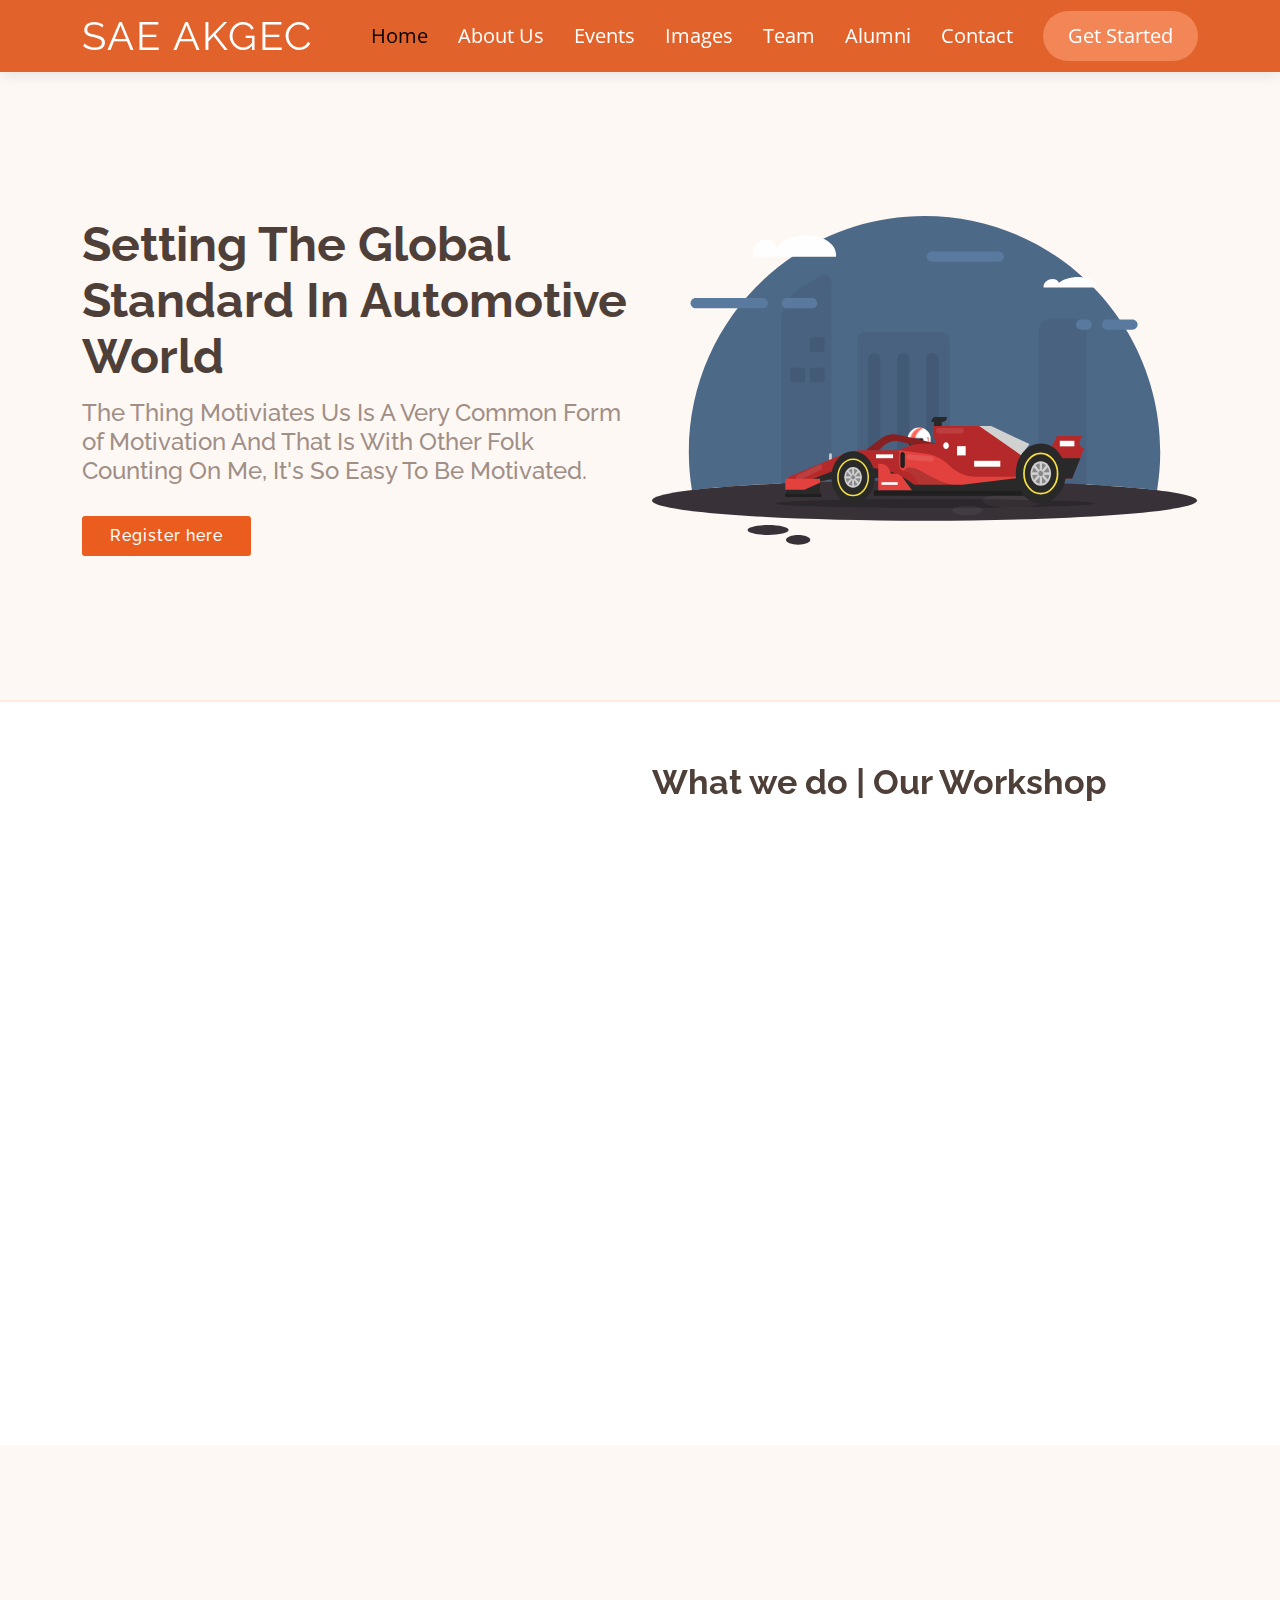
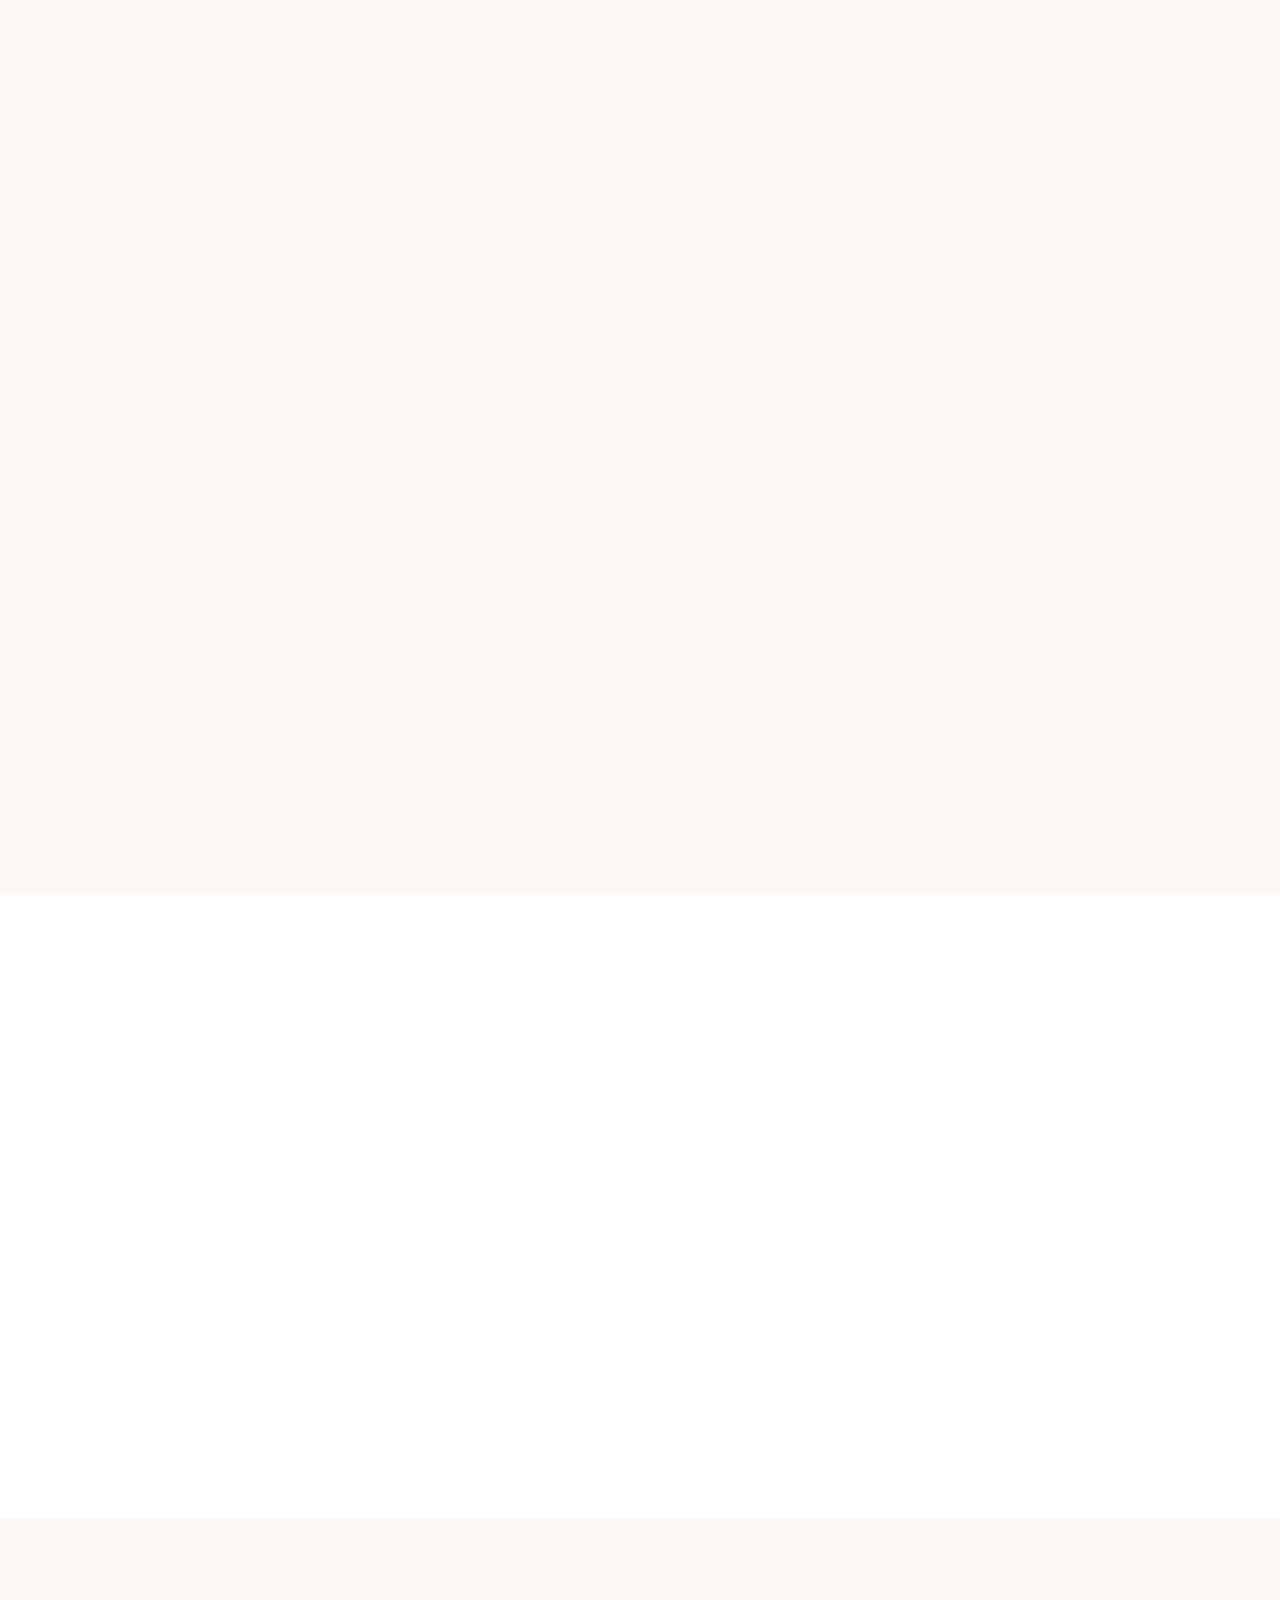
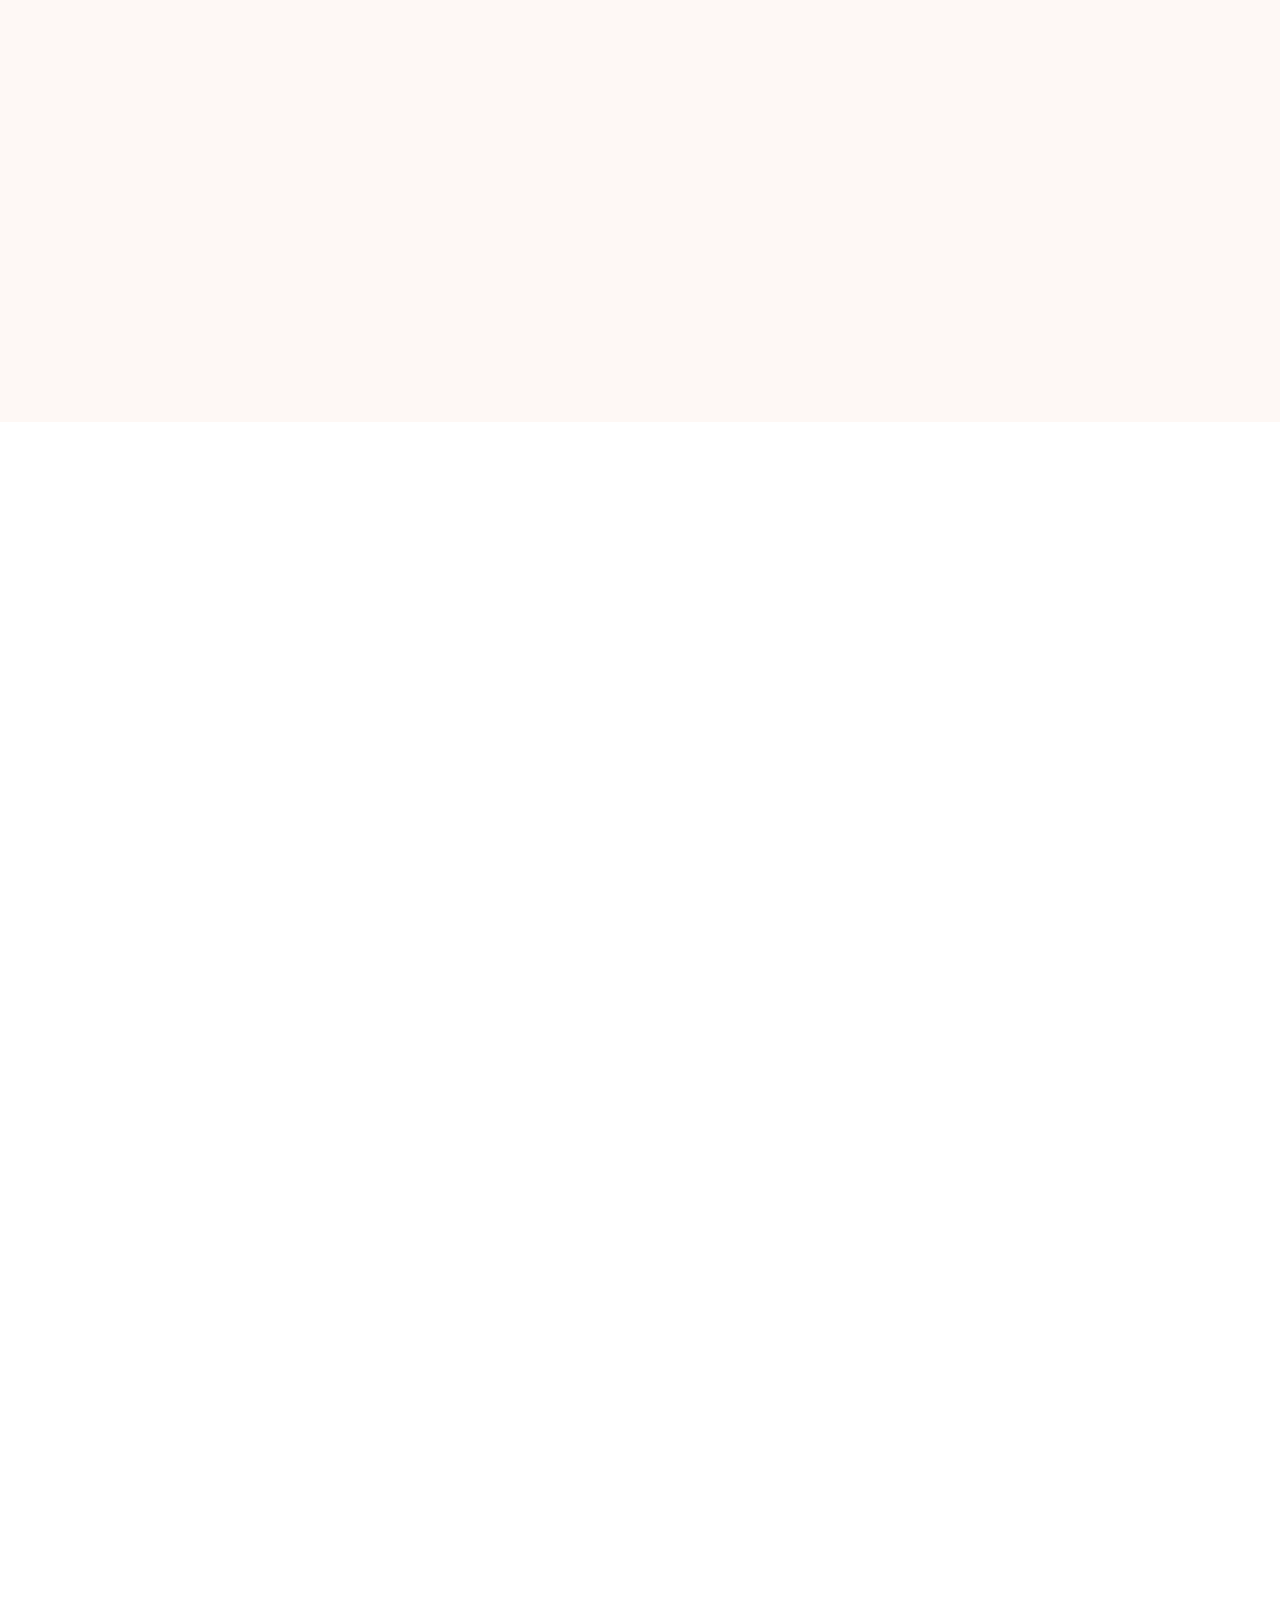
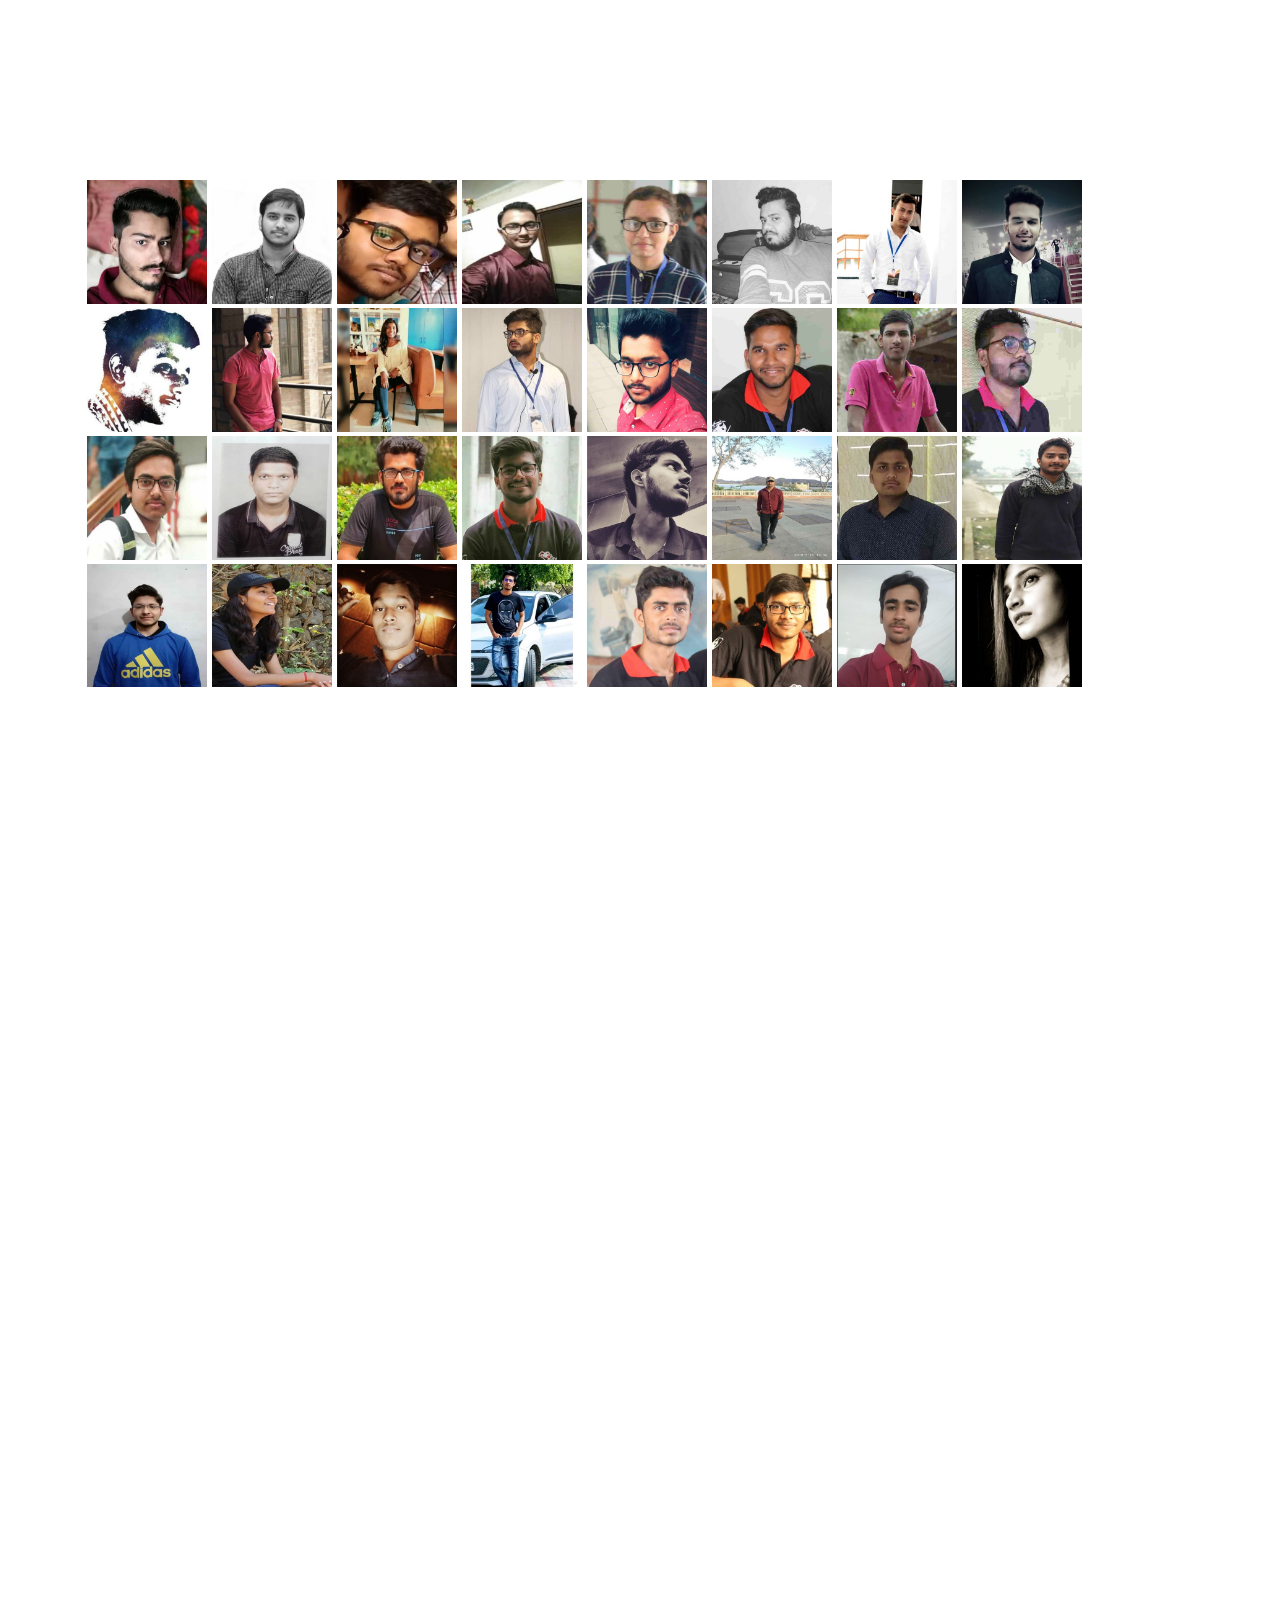
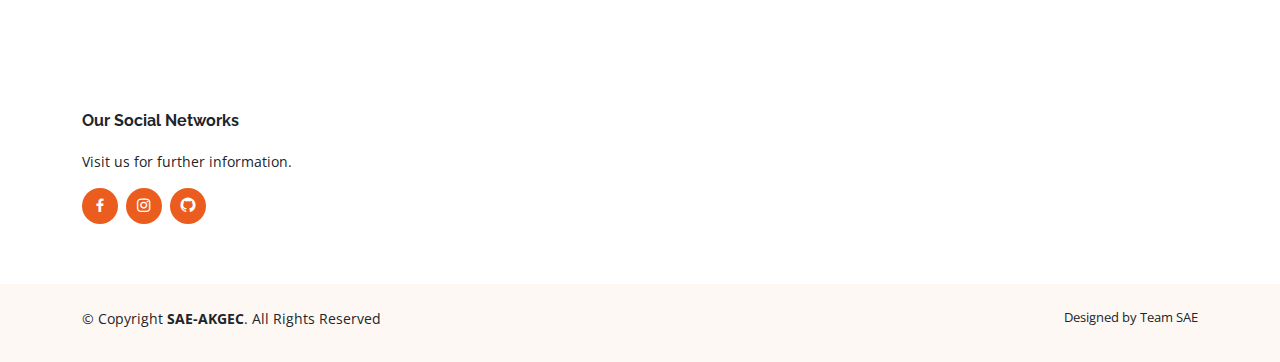
==== public/index.html @ bbc73040 "First Commit" ====
<!DOCTYPE html>
<html lang="en">

<head>
  <meta charset="utf-8">
  <meta content="width=device-width, initial-scale=1.0" name="viewport">

  <title>SAE-AKGEC</title>
  <meta content="" name="description">
  <meta content="" name="keywords">

 
  <link href="assets/img/who.png" rel="icon">
  <link href="assets/img/who.png" rel="apple-touch-icon">


  <link href="https://fonts.googleapis.com/css?family=Open+Sans:400,400i,400,400i,600,600i,700,700i|Raleway:400,400i,400,400i,600,600i,700,700i" rel="stylesheet">


  <link href="assets/vendor/aos/aos.css" rel="stylesheet">
  <link href="assets/vendor/bootstrap/css/bootstrap.min.css" rel="stylesheet">
  <link href="assets/vendor/bootstrap-icons/bootstrap-icons.css" rel="stylesheet">
  <link href="assets/vendor/boxicons/css/boxicons.min.css" rel="stylesheet">
  <link href="assets/vendor/glightbox/css/glightbox.min.css" rel="stylesheet">
  <link href="assets/vendor/swiper/swiper-bundle.min.css" rel="stylesheet">


  <link href="assets/css/style.css" rel="stylesheet">

</head>

<body>

  <header id="header" class="fixed-top d-flex align-items-center">
    <div class="container d-flex align-items-center justify-content-between">

      <div class="logo">
        <h1 class="text-light"><a href="index.html"><span>SAE AKGEC</span></a></h1>
             </div>

      <nav id="navbar" class="navbar">
        <ul>
          <li><a class="nav-link scrollto active" href="#hero">Home</a></li>
          <li><a class="nav-link scrollto" href="#about">About Us</a></li>
          <li><a class="nav-link scrollto" href="#services">Events</a></li>
          <li><a class="nav-link scrollto" href="#portfolio">Images</a></li>
          <li><a class="nav-link scrollto" href="#team">Team</a></li>
          <li><a class="nav-link scrollto" href="#alumni">Alumni</a></li>
          <li><a class="nav-link scrollto" href="#contact">Contact</a></li>
          <li><a class="getstarted scrollto" href="#about">Get Started</a></li>
         
        </ul>
        <i class="bi bi-list mobile-nav-toggle"></i>
      </nav>

    </div>
  </header>

  <section id="hero" class="d-flex align-items-center">

    <div class="container">
      <div class="row gy-4">
        <div class="col-lg-6 order-2 order-lg-1 d-flex flex-column justify-content-center">
          <h1>Setting The Global Standard In Automotive World</h1>
          <h2>The Thing Motiviates Us Is A Very Common Form of Motivation And That Is With Other Folk Counting On Me, It's So Easy To Be Motivated.</h2>
          <div>
            <a href="reg.html" class="btn-get-started scrollto">Register here</a>
          </div>
        </div>
        <div class="col-lg-6 order-1 order-lg-2 hero-img">
          <img src="assets/img/Group 1.svg" class="img-fluid animated" alt="">
        </div>
      </div>
    </div>

  </section>

  <main id="main">

  
    <section id="about" class="about">
      <div class="container">

        <div class="row justify-content-between">
          <div class="col-lg-5 d-flex align-items-center justify-content-center about-img">
            <img src="assets/img/Mask Group.svg" class="img-fluid" alt="" data-aos="zoom-in">
          </div>
          <div class="col-lg-6 pt-5 pt-lg-0">
            <h3 data-aos="fade-up">What we do | Our Workshop</h3>
            <p data-aos="fade-up" data-aos-delay="100">
             SAE India founded in 1994, is an affiliate society of SAE International, registered as an Indian non-profit engineering and scientific society dedicated to the advancement of mobility community in India. As an individual member driven society of mobility practitioners, SAE INDIA comprises members who are individuals from the mobility community, which includes engineers and executives. Principal emphasis is placed on transport industries such as automotive, aerospace, and commercial vehicles.
            </p>
            <div class="row">
              <div class="col-md-6" data-aos="fade-up" data-aos-delay="100">
                <img src="assets/img/INN.png">
                <h4>Innovacion</h4>
                <p>The workshop challenges young minds to learn, compete and provides a platform to be an innovator. The workshop is about making students aware of the possibilities that exist with microcontrollers and sensors. We want to encourage the students to think, create and be a change maker. The workshop is organized in the month of FEB.

                </p>
              </div>
              <div class="col-md-6" data-aos="fade-up" data-aos-delay="400">
                <img src="assets/img/aacar-min.png">
                <h4>AACAR</h4>
                <p>The main agenda of the workshop is to provide the students with a deep insight into the exciting world of automobiles. The workshop is about making students aware of the possibilities and advancements that can be achived and the multi domain innovation in the world of cars.The workshop is orgnised in the month of FEB. of every year.</p>
              </div>
            </div>
          </div>
        </div>

      </div>
    </section>

    <section id="services" class="services section-bg">
      <div class="container" data-aos="fade-up">

        <div class="section-title">
          <h2>Events</h2>
          <p>SAE AKGEC participates in 3 major events</p>
        </div>

        <div class="row">
          <div class="col-md-6 col-lg-3 d-flex align-items-stretch" data-aos="zoom-in" data-aos-delay="100">
            <div class="icon-box">
              <div class="icon"><i class="bx bxl-dribbble"></i></div>
              <h4 class="title"><a href="">Supra</a></h4>
              <p class="description" style="text-align: justify;">SAEINDIA, the Indian chapter of the Society of Automotive Engineers has been organizing the event for its sixth consecutive year, which sees students from engineering colleges across the country battle it out against each other in their quest to apply their technical knowledge on the ground by conceptualizing and developing a formula racing car. SUPRA SAEINDIA comprise of a series of Static and Dynamic events spread over five days, concluding with a final Endurance run and a valedictory function.</p>
            </div>
          </div>

          <div class="col-md-6 col-lg-3 d-flex align-items-stretch" data-aos="zoom-in" data-aos-delay="400">
            <div class="icon-box">
              <div class="icon"><i class="bx bx-file"></i></div>
              <h4 class="title"><a href="">Efficycle</a></h4>
              <p class="description" style="text-align: justify;">This competition is an eco friendly venture based upon Engineering design and manufacturing of Electric bike completely by the students. The main aim of the event is to generate the interest of the student in the field of eco-bikes,and to bring a new revolution in the field of biking which can be commercialized as a usable product for the future generation. Beside the comprehensive knowledge of manufacturing and fabricating a single seated DC motor driven vehicle to maneuver on all types of terrains the E-bike Racing Challenge has a chance for participants to win many awards .</p>
            </div>
          </div>

          <div class="col-md-6 col-lg-3 d-flex align-items-stretch" data-aos="zoom-in" data-aos-delay="400">
            <div class="icon-box">
              <div class="icon"><i class="bx bx-tachometer"></i></div>
              <h4 class="title"><a href="">E-Bike</a></h4>
              <p class="description" style="text-align: justify;">E-BIKE, the Indian chapter of the Society of Automotive Engineers has been organizing the event for its sixth consecutive year, which sees students from engineering colleges across the country battle it out against each other in their quest to apply their technical knowledge on the ground by conceptualizing and developing a formula racing car. SUPRA SAEINDIA comprise of a series of Static and Dynamic events spread over five days, concluding with a final Endurance run and a valedictory function.</p>
            </div>
          </div>
          </div>

        </div>

      </div>
    </section>

   
    <section id="portfolio" class="portfolio">
      <div class="container" data-aos="fade-up">

        <div class="section-title">
          <h2>Images</h2>
          <p>Below are the images from event.</p>
        </div>

        <div class="row" data-aos="fade-up" data-aos-delay="100">
          <div class="col-lg-12">
            <ul id="portfolio-flters">
              <li data-filter="*" class="filter-active">All</li>
              <li data-filter=".filter-app">Supra</li>
              <li data-filter=".filter-card">E-Bike</li>
              <li data-filter=".filter-web">Efficycle</li>
            </ul>
          </div>
        </div>

        <div class="row portfolio-container" data-aos="fade-up" data-aos-delay="400">

          <div class="col-xl-2 col-lg-4 col-md-6 col-sm-3 portfolio-item filter-app">
            <div class="portfolio-wrap">
              <img src="assets/img/portfolio/s1.png" class="img-fluid" alt="">
              <div class="portfolio-links">
                <a href="assets/img/portfolio/s1.png" data-gallery="portfolioGallery" class="portfolio-lightbox" ><i class="bi bi-plus"></i></a>
                
              </div>
              <div class="portfolio-info">
                <h4>Supra</h4>
                <p>Supra</p>
              </div>
            </div>
          </div>

          <div class="col-xl-2 col-lg-4 col-md-6 col-sm-3 portfolio-item filter-web">
            <div class="portfolio-wrap">
              <img src="assets/img/portfolio/eff.jpg" class="img-fluid" alt="">
              <div class="portfolio-links">
                <a href="assets/img/portfolio/eff.jpg" data-gallery="portfolioGallery" class="portfolio-lightbox" ><i class="bi bi-plus"></i></a>
                
              </div>
              <div class="portfolio-info">
                <h4>Efficycle</h4>
                <p>Efficycle</p>
              </div>
            </div>
          </div>

          <div class="col-xl-2 col-lg-4 col-md-6 col-sm-3 portfolio-item filter-app">
            <div class="portfolio-wrap">
              <img src="assets/img/portfolio/s2.jpg" class="img-fluid" alt="">
              <div class="portfolio-links">
                <a href="assets/img/portfolio/s2.jpg" data-gallery="portfolioGallery" class="portfolio-lightbox" ><i class="bi bi-plus"></i></a>
                
              </div>
              <div class="portfolio-info">
                <h4>Supra 2</h4>
                <p>Supra</p>
              </div>
            </div>
          </div>

          <div class="col-xl-2 col-lg-4 col-md-6 col-sm-3 portfolio-item filter-card">
            <div class="portfolio-wrap">
              <img src="assets/img/portfolio/e1 (1).jpeg" class="img-fluid" alt="">
              <div class="portfolio-links">
                <a href="assets/img/portfolio/e1 (1).jpeg" data-gallery="portfolioGallery" class="portfolio-lightbox" ><i class="bi bi-plus"></i></a>
                
              </div>
              <div class="portfolio-info">
                <h4>E-Bike </h4>
                <p>E-Bike</p>
              </div>
            </div>
          </div>

          <div class="col-xl-2 col-lg-4 col-md-6 col-sm-3 portfolio-item filter-web">
            <div class="portfolio-wrap">
              <img src="assets/img/portfolio/eff1.jpg" class="img-fluid" alt="">
              <div class="portfolio-links">
                <a href="assets/img/portfolio/eff1.jpg" data-gallery="portfolioGallery" class="portfolio-lightbox" ><i class="bi bi-plus"></i></a>
                
              </div>
              <div class="portfolio-info">
                <h4>Efficycle 2</h4>
                <p>Efficycle</p>
              </div>
            </div>
          </div>

          <div class="col-xl-2 col-lg-4 col-md-6 col-sm-3 portfolio-item filter-app">
            <div class="portfolio-wrap">
              <img src="assets/img/portfolio/s3.png" class="img-fluid" alt="">
              <div class="portfolio-links">
                <a href="assets/img/portfolio/s3.png" data-gallery="portfolioGallery" class="portfolio-lightbox" ><i class="bi bi-plus"></i></a>
                
              </div>
              <div class="portfolio-info">
                <h4>Supra 3</h4>
                <p>Supra</p>
              </div>
            </div>
          </div>

          <div class="col-xl-2 col-lg-4 col-md-6 col-sm-3 portfolio-item filter-card">
            <div class="portfolio-wrap">
              <img src="assets/img/portfolio/e1 (1).jpg" class="img-fluid" alt="">
              <div class="portfolio-links">
                <a href="assets/img/portfolio/e1 (1).jpg" data-gallery="portfolioGallery" class="portfolio-lightbox" ><i class="bi bi-plus"></i></a>
                
              </div>
              <div class="portfolio-info">
                <h4>E-Bike 2</h4>
                <p>E-Bike</p>
              </div>
            </div>
          </div>

          <div class="col-xl-2 col-lg-4 col-md-6 col-sm-3 portfolio-item filter-card">
            <div class="portfolio-wrap">
              <img src="assets/img/portfolio/e1 (2).jpeg" class="img-fluid" alt="">
              <div class="portfolio-links">
                <a href="assets/img/portfolio/e1 (2).jpeg" data-gallery="portfolioGallery" class="portfolio-lightbox" ><i class="bi bi-plus"></i></a>
                
              </div>
              <div class="portfolio-info">
                <h4>E-Bike 3</h4>
                <p>E-Bike</p>
              </div>
            </div>
          </div>

          <div class="col-xl-2 col-lg-4 col-md-6 col-sm-3 portfolio-item filter-web">
            <div class="portfolio-wrap">
              <img src="assets/img/portfolio/eff4.jpg" class="img-fluid" alt="">
              <div class="portfolio-links">
                <a href="assets/img/portfolio/eff4.jpg" data-gallery="portfolioGallery" class="portfolio-lightbox"><i class="bi bi-plus"></i></a>
                
              </div>
              <div class="portfolio-info">
                <h4>Efficycle 3</h4>
                <p>Efficycle</p>
              </div>
            </div>
          </div>

          <div class="col-xl-2 col-lg-4 col-md-6 col-sm-3 portfolio-item filter-app">
            <div class="portfolio-wrap">
              <img src="assets/img/portfolio/s4.png" class="img-fluid" alt="">
              <div class="portfolio-links">
                <a href="assets/img/portfolio/s4.png" data-gallery="portfolioGallery" class="portfolio-lightbox" ><i class="bi bi-plus"></i></a>
                
              </div>
              <div class="portfolio-info">
                <h4>Supra 4</h4>
                <p>Supra</p>
              </div>
            </div>
          </div>

          
          <div class="col-xl-2 col-lg-4 col-md-6 col-sm-3 portfolio-item filter-card">
            <div class="portfolio-wrap">
              <img src="assets/img/portfolio/e1 (2).jpg" class="img-fluid" alt="">
              <div class="portfolio-links">
                <a href="assets/img/portfolio/e1 (2).jpg" data-gallery="portfolioGallery" class="portfolio-lightbox" ><i class="bi bi-plus"></i></a>
                
              </div>
              <div class="portfolio-info">
                <h4>E-Bike 4</h4>
                <p>E-Bike</p>
              </div>
            </div>
          </div>

          <div class="col-xl-2 col-lg-4 col-md-6 col-sm-3 portfolio-item filter-web">
            <div class="portfolio-wrap">
              <img src="assets/img/portfolio/eff2.jpg" class="img-fluid" alt="">
              <div class="portfolio-links">
                <a href="assets/img/portfolio/eff2.jpg" data-gallery="portfolioGallery" class="portfolio-lightbox" ><i class="bi bi-plus"></i></a>
                
              </div>
              <div class="portfolio-info">
                <h4>Efficycle 4</h4>
                <p>Efficycle</p>
              </div>
            </div>
          </div>

        </div>

      </div>
    </section>

  
    <section id="faq" class="faq section-bg">
      <div class="container" data-aos="fade-up">

        <div class="section-title">
          <h2>F.A.Q</h2>
          <p>Frequently Asked Questions</p>
        </div>

        <ul class="faq-list" data-aos="fade-up" data-aos-delay="100">

          <li>
            <div data-bs-toggle="collapse" class="collapsed question" href="#faq1">Are we limited to mechanical domain? <i class="bi bi-chevron-down icon-show"></i><i class="bi bi-chevron-up icon-close"></i></div>
            <div id="faq1" class="collapse" data-bs-parent=".faq-list">
              <p>
               No, SAE-AKGEC has three domains : Mechanical, Innovation, Designing. Each domain has different work details. Innovation domain involves Hardware works, such as embedded systems.
              </p>
            </div>
          </li>

          <li>
            <div data-bs-toggle="collapse" href="#faq2" class="collapsed question">How can we apply for SAE-AKGEC?<i class="bi bi-chevron-down icon-show"></i><i class="bi bi-chevron-up icon-close"></i></div>
            <div id="faq2" class="collapse" data-bs-parent=".faq-list">
              <p>
                Every year we recruit enthusiasts from 2nd year, irrespective of their branch. Freshers are not allowed to become members of SAE. There are several process involved in the recruitment.
              </p>
            </div>
          </li>

          <li>
            <div data-bs-toggle="collapse" href="#faq3" class="collapsed question">Can we join more than one domain?<i class="bi bi-chevron-down icon-show"></i><i class="bi bi-chevron-up icon-close"></i></div>
            <div id="faq3" class="collapse" data-bs-parent=".faq-list">
              <p>
                Yes, you can join more than one domain. However it is essential that you should give your best in all domains you choose. Fail to do so and only one domain will be given to you.
              </p>
            </div>
          </li>

          <li>
            <div data-bs-toggle="collapse" href="#faq4" class="collapsed question">Can we join SAE if we are already a member of some other society? <i class="bi bi-chevron-down icon-show"></i><i class="bi bi-chevron-up icon-close"></i></div>
            <div id="faq4" class="collapse" data-bs-parent=".faq-list">
              <p>
                Yes, you are free to be members of multiple societies, as long as it does not affect your commitment to SAE. Since SAE participates in major projects, time required for SAE is more.
              </p>
            </div>
          </li>

         

        </ul>

      </div>
    </section>

    <section id="team" class="team">
      <div class="container">

        <div class="section-title" data-aos="fade-up">
          <h2>Team</h2>
          <p>Our team is always here to help</p>
        </div>

        <div class="row">

          <div class="col-xl-2 col-lg-4 col-md-6 col-sm-3" data-aos="zoom-in" data-aos-delay="100">
            <div class="member">
              <img src="assets/images/11zon_cropped (10).jpg" class="img-fluid" alt="">
              <div class="member-info">
                <div class="member-info-content">
                  <h4>Dhairya Saraswat</h4>
                  <span>Innovation</span>
                </div>
                <div class="social">
                  <a href="https://twitter.com/may_be_22__"><i class="bi bi-twitter"></i></a>
                  <a href="https://www.facebook.com/dhairya.saraswat.3"><i class="bi bi-facebook"></i></a>
                  <a href="https://github.com/dhairya0218"><i class="bi bi-github"></i></a>
                  <a href="https://www.linkedin.com/in/dhairya-saraswat-48232b188/"><i class="bi bi-linkedin"></i></a>
                </div>
              </div>
            </div>
          </div>

          <div class="col-xl-2 col-lg-4 col-md-6 col-sm-3" data-aos="zoom-in" data-aos-delay="400">
            <div class="member">
              <img src="assets/images/ri.jpg" class="img-fluid" alt="">
              <div class="member-info">
                <div class="member-info-content">
                  <h4>Rishabh Kumar</h4>
                  <span>Mechanical</span>
                </div>
                <div class="social">
                  <a href="https://twitter.com/Rishabh47564054"><i class="bi bi-twitter"></i></a>
                  <a href="https://www.linkedin.com/in/rishabh-kumar-a425171a6"><i class="bi bi-linkedin"></i></a>
                </div>
              </div>
            </div>
          </div>

          <div class="col-xl-2 col-lg-4 col-md-6 col-sm-3" data-aos="zoom-in" data-aos-delay="400">
            <div class="member">
              <img src="assets/images/11zon_cropped (21).jpg" class="img-fluid" alt="">
              <div class="member-info">
                <div class="member-info-content">
                  <h4>Ayush Garg</h4>
                  <span>Innovation</span>
                </div>
                <div class="social">
                 
                  <a href="https://github.com/ayushgarg12"><i class="bi bi-github"></i></a>
                  <a href="https://www.linkedin.com/in/ayush-garg-478974192/"><i class="bi bi-linkedin"></i></a>
                </div>
              </div>
            </div>
          </div>

          <div class="col-xl-2 col-lg-4 col-md-6 col-sm-3" data-aos="zoom-in" data-aos-delay="400">
            <div class="member">
              <img src="assets/images/11zon_cropped (2).jpg" class="img-fluid" alt="">
              <div class="member-info">
                <div class="member-info-content">
                  <h4>Nimish Bansal</h4>
                  <span>Innovation</span>
                </div>
                <div class="social">
                 
                  <a href="https://www.facebook.com/nimishb2000"><i class="bi bi-facebook"></i></a>
                  <a href="https://github.com/nimishb2000"><i class="bi bi-github"></i></a>
                  <a href="https://www.linkedin.com/in/nimish-bansal-1a10921b2/"><i class="bi bi-linkedin"></i></a>
                </div>
              </div>
            </div>
          </div>

          <div class="col-xl-2 col-lg-4 col-md-6 col-sm-3" data-aos="zoom-in" data-aos-delay="400">
            <div class="member">
              <img src="assets/images/11zon_cropped (5).jpg" class="img-fluid" alt="">
              <div class="member-info">
                <div class="member-info-content">
                  <h4>Shruti Agarwal</h4>
                  <span>Mechanical</span>
                </div>
                <div class="social">
                  <a href="https://twitter.com/shrutzagarwal"><i class="bi bi-twitter"></i></a>
                 
                  <a href="https://www.linkedin.com/in/shruti-agarwal-124887190/"><i class="bi bi-linkedin"></i></a>
                </div>
              </div>
            </div>
          </div>

          <div class="col-xl-2 col-lg-4 col-md-6 col-sm-3" data-aos="zoom-in" data-aos-delay="400">
            <div class="member">
              <img src="assets/images/11zon_cropped (1).png" class="img-fluid" alt="">
              <div class="member-info">
                <div class="member-info-content">
                  <h4>Vishal Mall</h4>
                  <span>Mechanical</span>
                </div>
                <div class="social">
                 
                  <a href="https://www.linkedin.com/in/vishal-mall1511"><i class="bi bi-linkedin"></i></a>
                </div>
              </div>
            </div>
          </div>

          <div class="col-xl-2 col-lg-4 col-md-6 col-sm-3" data-aos="zoom-in" data-aos-delay="400">
            <div class="member">
              <img src="assets/images/11zon_cropped (11).jpg" class="img-fluid" alt="">
              <div class="member-info">
                <div class="member-info-content">
                  <h4>Vaibhav Kushwaha</h4>
                  <span>Innovation</span>
                </div>
                <div class="social">
                  
                  <a href="https://github.com/KushwahaVaibhav"><i class="bi bi-github"></i></a>
                  <a href="https://www.linkedin.com/in/vaibhav-kushwaha-b15888192"><i class="bi bi-linkedin"></i></a>
                </div>
              </div>
            </div>
          </div>

          <div class="col-xl-2 col-lg-4 col-md-6 col-sm-3" data-aos="zoom-in" data-aos-delay="400">
            <div class="member">
              <img src="assets/images/ris.jpg" class="img-fluid" alt="">
              <div class="member-info">
                <div class="member-info-content">
                  <h4>Rishit Gupta</h4>
                  <span>Mechanical</span>
                </div>
                <div class="social">
                  
                  <a href="https://www.linkedin.com/in/rishit-gupta-02340a185/"><i class="bi bi-linkedin"></i></a>
                </div>
              </div>
            </div>
          </div>

          <div class="col-xl-2 col-lg-4 col-md-6 col-sm-3" data-aos="zoom-in" data-aos-delay="400">
            <div class="member">
              <img src="assets/images/ta.jpg" class="img-fluid" alt="">
              <div class="member-info">
                <div class="member-info-content">
                  <h4>Tanishq Verma</h4>
                  <span>Innovation</span>
                </div>
                <div class="social">
                  
                  <a href="https://github.com/Tanishq0007"><i class="bi bi-github"></i></a>
                  <a href="https://www.linkedin.com/in/tanishq07verma/"><i class="bi bi-linkedin"></i></a>
                </div>
              </div>
            </div>
          </div>

          <div class="col-xl-2 col-lg-4 col-md-6 col-sm-3" data-aos="zoom-in" data-aos-delay="400">
            <div class="member">
              <img src="assets/images/135BFFE9-70A7-4B99-9CAC-A88BC6D88994 - SHIVA SINGH.jpeg" class="img-fluid" alt="">
              <div class="member-info">
                <div class="member-info-content">
                  <h4>Shiva Singh</h4>
                  <span>Mechanical</span>
                </div>
              </div>
            </div>
          </div>

          <div class="col-xl-2 col-lg-4 col-md-6 col-sm-3" data-aos="zoom-in" data-aos-delay="400">
            <div class="member">
              <img src="assets/images/IMG_20190814_213449 - Praagya Mittal.JPG" class="img-fluid" alt="">
              <div class="member-info">
                <div class="member-info-content">
                  <h4>Praagya Mittal</h4>
                  <span>Mechanical</span>
                </div>
                <div class="social"> 
                  <a href="https://www.linkedin.com/in/praagya-mittal-9660041a1/"><i class="bi bi-linkedin"></i></a>
                </div>
              </div>
            </div>
          </div>

          <div class="col-xl-2 col-lg-4 col-md-6 col-sm-3" data-aos="zoom-in" data-aos-delay="400">
            <div class="member">
              <img src="assets/images/Picsart_22-04-23_22-57-46-112.jpg" class="img-fluid" alt="">
              <div class="member-info">
                <div class="member-info-content">
                  <h4>Maheep Kumar</h4>
                  <span>Innovation</span>
                </div>
                <div class="social"> 
                  <a href="https://twitter.com/Maheep_K97"><i class="bi bi-twitter"></i></a>
                  
                  <a href="https://github.com/MaheepK9"><i class="bi bi-github"></i></a>
                  <a href="https://www.linkedin.com/in/maheep-kumar/"><i class="bi bi-linkedin"></i></a>
                </div>
              </div>
            </div>
          </div>

          <div class="col-xl-2 col-lg-4 col-md-6 col-sm-3" data-aos="zoom-in" data-aos-delay="400">
            <div class="member">
              <img src="assets/images/20200128_122427 - Praveen Tiwari.jpg" class="img-fluid" alt="">
              <div class="member-info">
                <div class="member-info-content">
                  <h4>Praveen Tiwari</h4>
                  <span>Mechanical</span>
                </div>
                <div class="social"> 
                  <a href="https://twitter.com/theOnlyAdmirar"><i class="bi bi-twitter"></i></a>
                  <a href="https://www.linkedin.com/in/praveen1498/"><i class="bi bi-linkedin"></i></a>
                </div>
              </div>
            </div>
          </div>

          <div class="col-xl-2 col-lg-4 col-md-6 col-sm-3" data-aos="zoom-in" data-aos-delay="100">
            <div class="member">
              <img src="assets/images/20210323_022123 - Abhishek Chatterji.jpg" class="img-fluid" alt="">
              <div class="member-info">
                <div class="member-info-content">
                  <h4>Abhishek Chatterji</h4>
                  <span>Mechanical</span>
                </div>
                <div class="social">
                  <a href="https://github.com/Abhishek-Chatterji"><i class="bi bi-github"></i></a>
                  <a href="https://www.linkedin.com/in/abhishek-chatterji-5bb7a9190/"><i class="bi bi-linkedin"></i></a>
                </div>
              </div>
            </div>
          </div>

          <div class="col-xl-2 col-lg-4 col-md-6 col-sm-3" data-aos="zoom-in" data-aos-delay="100">
            <div class="member">
              <img src="assets/images/20220130_232139 - Uday Chakrawal.jpg" class="img-fluid" alt="">
              <div class="member-info">
                <div class="member-info-content">
                  <h4>Uday Chakrawal</h4>
                  <span>Mechanical</span>
                </div>
                <div class="social">
                  <a href="https://www.linkedin.com/in/uday-chakrawal-7ba456206/"><i class="bi bi-linkedin"></i></a>
                </div>
              </div>
            </div>
          </div>

          <div class="col-xl-2 col-lg-4 col-md-6 col-sm-3" data-aos="zoom-in" data-aos-delay="100">
            <div class="member">
              <img src="assets/images/FB_IMG_1647322399170 - Akshat Choudhary.jpg" class="img-fluid" alt="">
              <div class="member-info">
                <div class="member-info-content">
                  <h4>Akshat Choudhary</h4>
                  <span>Mechanical</span>
                </div>
                <div class="social">
                  <a href="https://www.linkedin.com/in/akshat-choudhary-7835771a1/"><i class="bi bi-linkedin"></i></a>
                </div>
              </div>
            </div>
          </div>

          <div class="col-xl-2 col-lg-4 col-md-6 col-sm-3" data-aos="zoom-in" data-aos-delay="100">
            <div class="member">
              <img src="assets/images/IMG_20200210_082059 - Priyanka Kuntal.jpg" class="img-fluid" alt="">
              <div class="member-info">
                <div class="member-info-content">
                  <h4>Priyanka Kuntal</h4>
                  <span>Mechanical</span>
                </div>
                <div class="social">
                 
                  <a href="https://www.linkedin.com/in/priyanka-kuntal-8564871a7/"><i class="bi bi-linkedin"></i></a>
                </div>
              </div>
            </div>
          </div>

          <div class="col-xl-2 col-lg-4 col-md-6 col-sm-3" data-aos="zoom-in" data-aos-delay="100">
            <div class="member">
              <img src="assets/images/IMG_20210703_131940 - Laiba Rafiq.jpg" class="img-fluid" alt="">
              <div class="member-info">
                <div class="member-info-content">
                  <h4>Laiba Rafiq</h4>
                  <span>Innovation</span>
                </div>
                <div class="social">
                  
                  <a href="https://www.facebook.com/laibarafiq123"><i class="bi bi-facebook"></i></a>
               
                  <a href="https://www.linkedin.com/in/laiba-rafiq-78295b202/"><i class="bi bi-linkedin"></i></a>
                </div>
              </div>
            </div>
          </div>

          <div class="col-xl-2 col-lg-4 col-md-6 col-sm-3" data-aos="zoom-in" data-aos-delay="100">
            <div class="member">
              <img src="assets/images/IMG_20210904_172632 - Aniruddha Sarkar.jpg" class="img-fluid" alt="">
              <div class="member-info">
                <div class="member-info-content">
                  <h4>Aniruddha Sarkar</h4>
                  <span>Mechanical</span>
                </div>
                </div>
            </div>
          </div>

          <div class="col-xl-2 col-lg-4 col-md-6 col-sm-3" data-aos="zoom-in" data-aos-delay="100">
            <div class="member">
              <img src="assets/images/IMG_20211003_230239_611 - yash srivastava.jpg" class="img-fluid" alt="">
              <div class="member-info">
                <div class="member-info-content">
                  <h4>Yash Srivastava</h4>
                  <span>Innovation</span>
                </div>
                <div class="social">
                  <a href="https://github.com/yash2224"><i class="bi bi-github"></i></a>
                  <a href="https://www.linkedin.com/in/yash-srivastava-001565188"><i class="bi bi-linkedin"></i></a>
                </div>
              </div>
            </div>
          </div>

          <div class="col-xl-2 col-lg-4 col-md-6 col-sm-3" data-aos="zoom-in" data-aos-delay="100">
            <div class="member">
              <img src="assets/images/IMG_20220218_221737 - Vaibhav Jaiswal.jpg" class="img-fluid" alt="">
              <div class="member-info">
                <div class="member-info-content">
                  <h4>Vaibhav Jaiswal</h4>
                  <span>Mechanical</span>
                </div>
                    </div>
            </div>
          </div>

          <div class="col-xl-2 col-lg-4 col-md-6 col-sm-3" data-aos="zoom-in" data-aos-delay="100">
            <div class="member">
              <img src="assets/images/IMG-20220305-WA0028 - Tyagi Akansha.jpg" class="img-fluid" alt="">
              <div class="member-info">
                <div class="member-info-content">
                  <h4>Akansha Tyagi</h4>
                  <span>Innovation</span>
                </div>
                <div class="social">
                  <a href="https://starryshadow27.github.io"><i class="bi bi-github"></i></a>
                  <a href="https://www.linkedin.com/in/akansha-tyagi-3244a01b6/"><i class="bi bi-linkedin"></i></a>
                </div>
              </div>
            </div>
          </div>

          <div class="col-xl-2 col-lg-4 col-md-6 col-sm-3" data-aos="zoom-in" data-aos-delay="100">
            <div class="member">
              <img src="assets/images/PicsArt_12-06-09.32.56 - Nandini Jaiswal.jpg" class="img-fluid" alt="">
              <div class="member-info">
                <div class="member-info-content">
                  <h4>Nandini Jaiswal</h4>
                  <span>Innovation</span>
                </div>
                <div class="social">
                   <a href="https://github.com/nandini550"><i class="bi bi-github"></i></a>
                  <a href="www.linkedin.com/in/nandini-jaiswal-87b750234"><i class="bi bi-linkedin"></i></a>
                </div>
              </div>
            </div>
          </div>

          <div class="col-xl-2 col-lg-4 col-md-6 col-sm-3" data-aos="zoom-in" data-aos-delay="100">
            <div class="member">
              <img src="assets/images/rj35iw - tarun raghav.jpg" class="img-fluid" alt="">
              <div class="member-info">
                <div class="member-info-content">
                  <h4>Tarun Raghav</h4>
                  <span>Mechanical</span>
                </div>
                <div class="social">
                  <a href="https://twitter.com/Mr_tarun_raghav"><i class="bi bi-twitter"></i></a>
                </div>
              </div>
            </div>
          </div>

          <div class="col-xl-2 col-lg-4 col-md-6 col-sm-3" data-aos="zoom-in" data-aos-delay="100">
            <div class="member">
              <img src="assets/images/IMG-20201225-WA0020 - RIYA VERMA.jpg" class="img-fluid" alt="">
              <div class="member-info">
                <div class="member-info-content">
                  <h4>Riya Verma</h4>
                  <span>Mechanical</span>
                </div>
              </div>
            </div>
          </div>





        </div>

      </div>
    </section>



    <section id="alumni" class="alumni">
      <div class="container">

        <div class="section-title" data-aos="fade-up">
          <h2>Alumni</h2>
          <p>SAE Alumni</p>
        </div>

        <div class="row">
          
          <div class="grow">
         
          <div class="gallery">

            
            
              <img src="assets/images/compressjpeg/pp.jpg"  width="400" height="400">
            </a>
            
          </div>
          
          
          <div class="gallery">
            
              <img src="assets/images/compressjpeg/12.jpg"  width="400" height="400">
            </a>
            
          </div>

          
          <div class="gallery">
            
              <img src="assets/images/compressjpeg/31.jpg"  width="400" height="400">
            </a>
            
          </div>

          <div class="gallery">
            
              <img src="assets/images/compressjpeg/5.jpg"  width="400" height="400">
            </a>
            
          </div>

          <div class="gallery">
            
              <img src="assets/images/compressjpeg/29.jpg"  width="400" height="400">
            </a>
            
          </div>

          <div class="gallery">
            
              <img src="assets/images/compressjpeg/331.jpg"  width="400" height="400">
            </a>
            
          </div>

          <div class="gallery">
            
              <img src="assets/images/compressjpeg/30.jpg"  width="400" height="400">
            </a>
            
          </div>

          <div class="gallery">
            
              <img src="assets/images/compressjpeg/gg.jpg"  width="400" height="400">
            </a>
            
          </div>

          <div class="gallery">
            
              <img src="assets/images/compressjpeg/18.jpg"  width="400" height="400">
            </a>
            
          </div>

          <div class="gallery">
            
              <img src="assets/images/compressjpeg/27.jpg"  width="400" height="400">
            </a>
            
          </div>

          <div class="gallery">
            
              <img src="assets/images/compressjpeg/7.jpg"  width="400" height="400">
            </a>
            
          </div>

          <div class="gallery">
            
              <img src="assets/images/compressjpeg/96.jpg"  width="400" height="400">
            </a>
            
          </div>

          <div class="gallery">
            
              <img src="assets/images/compressjpeg/11.jpg"  width="400" height="400">
            </a>
            
          </div>

          <div class="gallery">
            
              <img src="assets/images/compressjpeg/24.jpg"  width="400" height="400">
            </a>
            
          </div>

          <div class="gallery">
            
              <img src="assets/images/compressjpeg/28.jpg"  width="400" height="400">
            </a>
            
          </div>

          <div class="gallery">
            
              <img src="assets/images/compressjpeg/26.jpg"  width="400" height="400">
            </a>
            
          </div>

          <div class="gallery">
            
              <img src="assets/images/compressjpeg/25.jpg"  width="400" height="400">
            </a>
            
          </div>

          <div class="gallery">
            
              <img src="assets/images/compressjpeg/4.jpg"  width="400" height="400">
            </a>
            
          </div>

          <div class="gallery">
            
              <img src="assets/images/compressjpeg/2.jpg"  width="400" height="400">
            </a>
            
          </div>

          <div class="gallery">
            
              <img src="assets/images/compressjpeg/15.jpg"  width="400" height="400">
            </a>
            
          </div>

         
          <div class="gallery">
            
              <img src="assets/images/compressjpeg/rishabh.jpg"  width="400" height="400">
            </a>
            
          </div>

          <div class="gallery">
            
              <img src="assets/images/compressjpeg/balraam.jpg"  width="400" height="400">
            </a>
            
          </div>

          <div class="gallery">
            
              <img src="assets/images/compressjpeg/22.jpg"  width="400" height="400">
            </a>
            
          </div>

          <div class="gallery">
            
              <img src="assets/images/compressjpeg/anurag.jpg"  width="400" height="400">
            </a>
            
          </div>

          <div class="gallery">
            
              <img src="assets/images/compressjpeg/19.jpg"  width="400" height="400">
            </a>
            
          </div>

          <div class="gallery">
            
              <img src="assets/images/compressjpeg/megha.jpg"  width="400" height="400">
            </a>
            
          </div>

          <div class="gallery">
            
              <img src="assets/images/compressjpeg/jitendra.jpg"  width="400" height="400">
            </a>
            
          </div>

          <div class="gallery">
            
              <img src="assets/images/compressjpeg/nikhil.jpg"  width="400" height="400">
            </a>
            
          </div>

          <div class="gallery">
            
              <img src="assets/images/compressjpeg/13.jpg"  width="400" height="400">
            </a>
            
          </div>

          <div class="gallery">
            
              <img src="assets/images/compressjpeg/divyanshu.jpg"  width="400" height="400">
            </a>
            
          </div>

          <div class="gallery">
            
              <img src="assets/images/compressjpeg/modes.jpg"  width="400" height="400">
            </a>
            
          </div>

          <div class="gallery">
            <img src="assets/images/compressjpeg/mahima.jpg"  width="400" height="400">
            </a>
            
          </div>

          </div>
          

        




        

      </div>
    </section>
    


    
    <section id="contact" class="contact">
      <div class="container" data-aos="fade-up">

        <div class="section-title">
          <h2>Contact Us</h2>
          <p>Contact us the get started</p>
        </div>

        <div class="row">

          <div class="col-lg-5 d-flex align-items-stretch" data-aos="fade-up" data-aos-delay="100">
            <div class="info">
              <div class="address">
                <i class="bi bi-geo-alt"></i>
                <h4>Location:</h4>
                <p>Ground Floor, Mechanical Block, AKGEC, 27th KM Milestone, Delhi - Meerut Expy, Ghaziabad, Uttar Pradesh 201009 </p>
              </div>

              <div class="email">
                <i class="bi bi-envelope"></i>
                <h4>Email:</h4>
                <p>saeakgec.event@gmail.com</p>
              </div>

              <div class="phone">
                <i class="bi bi-phone"></i>
                <h4>Call:</h4>
                <p>+91 70713446841</p>
              </div>

            
              <iframe src="https://www.google.com/maps/d/embed?mid=1EIE16JrlXCdwVh5Lf-XoQygbfgi7eNVc&ehbc=2E312F" frameborder="0" style="border:0; width: 100%; height: 290px;" allowfullscreen></iframe>
            </div>

          </div>

          <div class="col-lg-7 mt-5 mt-lg-0 d-flex align-items-stretch" data-aos="fade-up" data-aos-delay="400">
            <form action="forms/contact.php" method="post" role="form" class="php-email-form">
              <div class="row">
                <div class="form-group col-md-6">
                  <label for="name">Your Name</label>
                  <input type="text" name="name" class="form-control" id="name" placeholder="Your Name" required>
                </div>
                <div class="form-group col-md-6 mt-3 mt-md-0">
                  <label for="name">Your Email</label>
                  <input type="email" class="form-control" name="email" id="email" placeholder="Your Email" required>
                </div>
              </div>
              <div class="form-group mt-3">
                <label for="name">Subject</label>
                <input type="text" class="form-control" name="subject" id="subject" placeholder="Subject" required>
              </div>
              <div class="form-group mt-3">
                <label for="name">Message</label>
                <textarea class="form-control" name="message" rows="10" required></textarea>
              </div>
              <div class="my-3">
                <div class="loading">Loading</div>
                <div class="error-message"></div>
                <div class="sent-message">Your message has been sent. Thank you!</div>
              </div>
              <div class="text-center"><button type="submit">Send Message</button></div>
            </form>
          </div>

        </div>

      </div>
    </section>

  </main>

  <footer id="footer">

    

    <div class="footer-top">
      <div class="container">
        <div class="row">

          <div class="col-lg-3 col-md-6 footer-links">
            <h4>Our Social Networks</h4>
            <p>Visit us for further information.</p>
            <div class="social-links mt-3">
              <a href="https://www.facebook.com/saeakgec/" class="facebook"><i class="bx bxl-facebook"></i></a>
              <a href="https://www.instagram.com/sae_akgec/?hl=en" class="instagram"><i class="bx bxl-instagram"></i></a>
              <a href="https://github.com/sae-akgec" class="github"><i class="bx bxl-github"></i></a>
             
            </div>
          </div>

        </div>
      </div>
    </div>

    <div class="container py-4">
      <div class="copyright">
        &copy; Copyright <strong><span>SAE-AKGEC</span></strong>. All Rights Reserved
      </div>
      <div class="credits">
       
        Designed by Team SAE
      </div>
    </div>
  </footer>

  <a href="#" class="back-to-top d-flex align-items-center justify-content-center"><i class="bi bi-arrow-up-short"></i></a>

  
  <script src="assets/vendor/aos/aos.js"></script>
  <script src="assets/vendor/bootstrap/js/bootstrap.bundle.min.js"></script>
  <script src="assets/vendor/glightbox/js/glightbox.min.js"></script>
  <script src="assets/vendor/isotope-layout/isotope.pkgd.min.js"></script>
  <script src="assets/vendor/swiper/swiper-bundle.min.js"></script>
  <script src="assets/vendor/php-email-form/validate.js"></script>


  <script src="assets/js/main.js"></script>

</body>

</html>
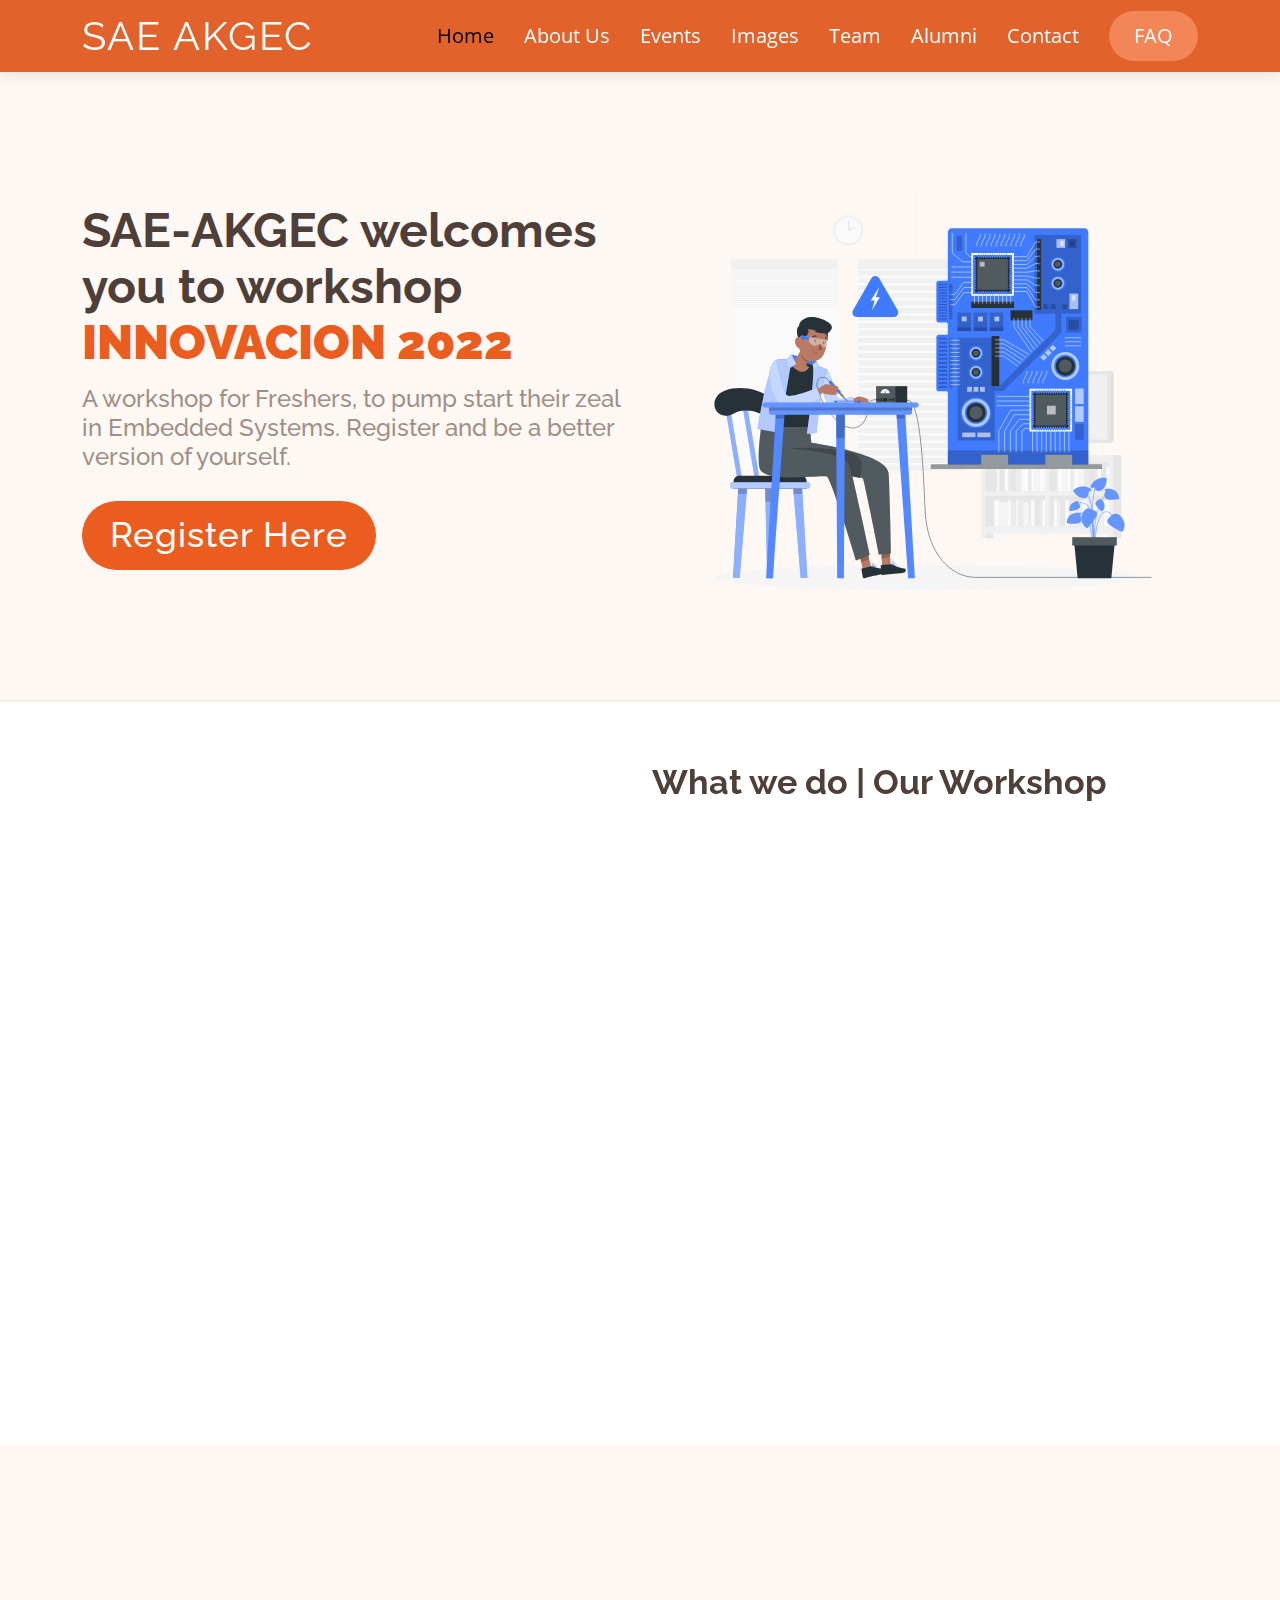
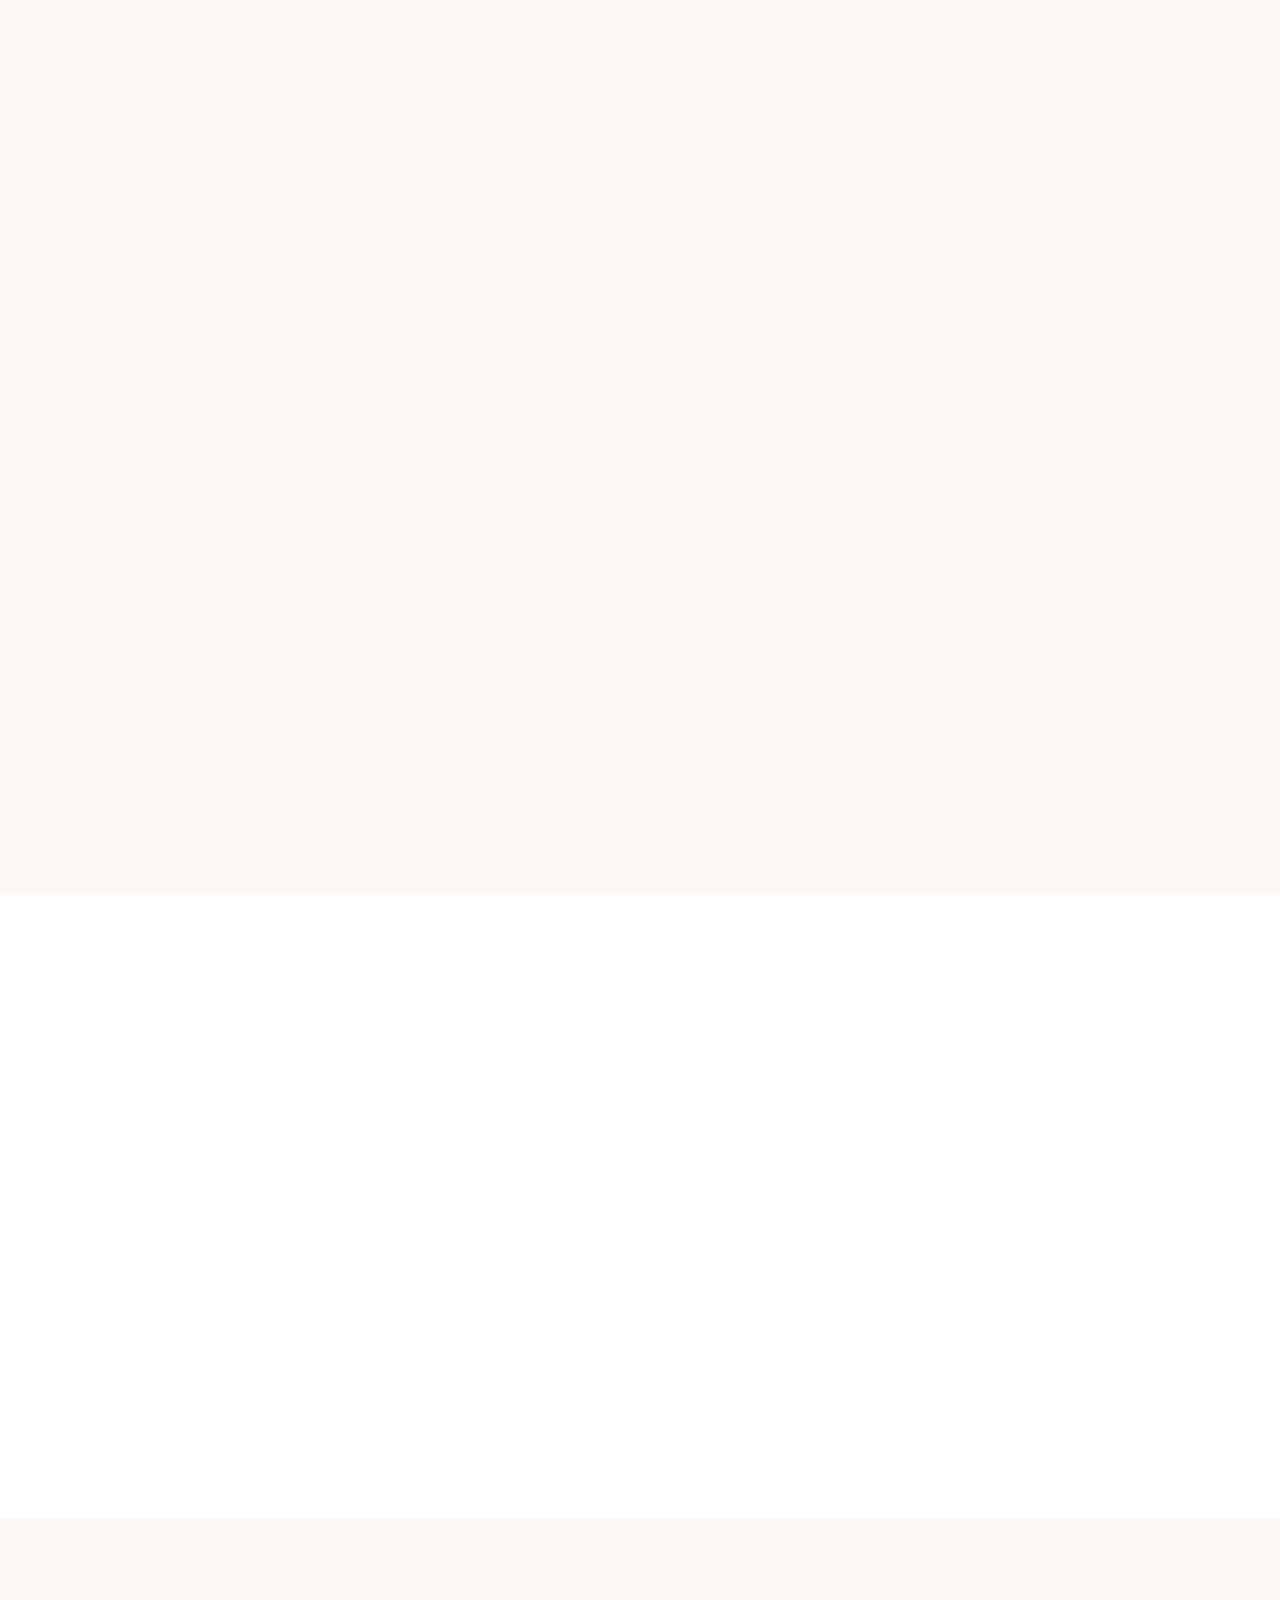
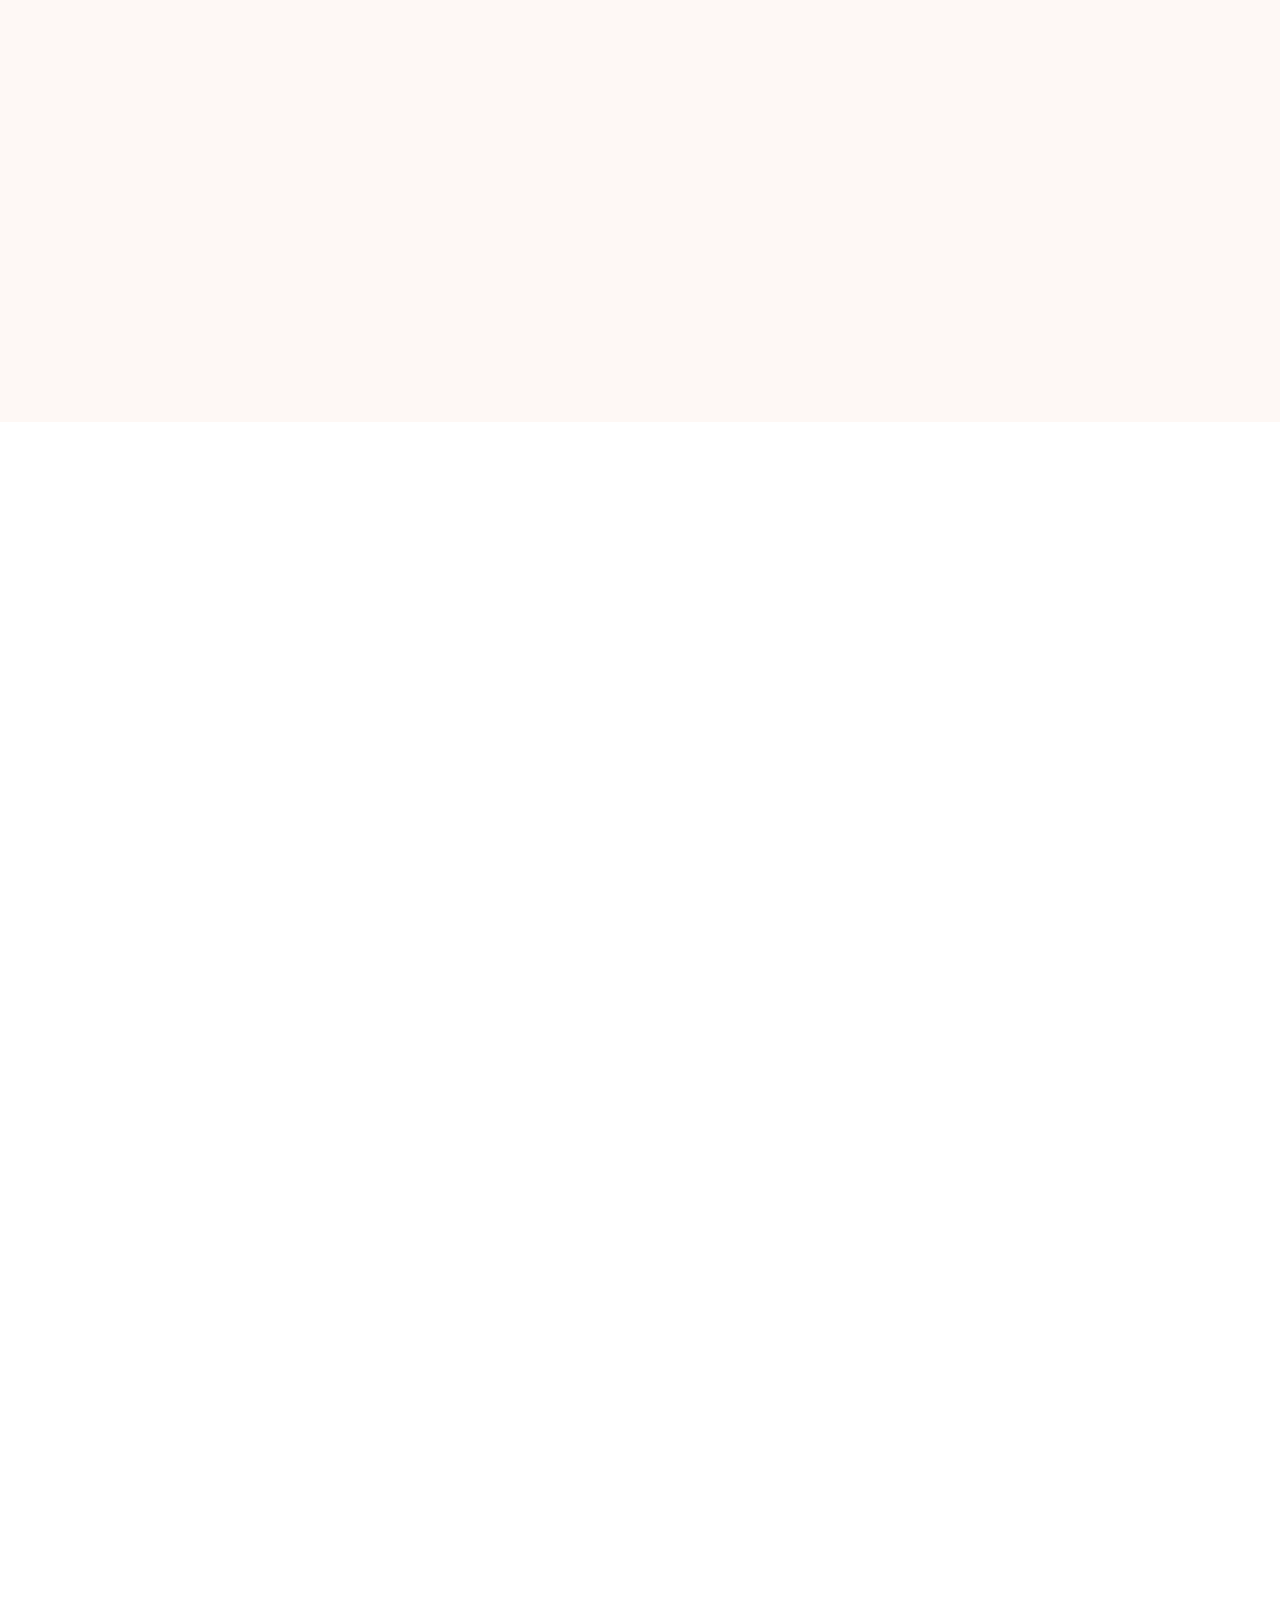
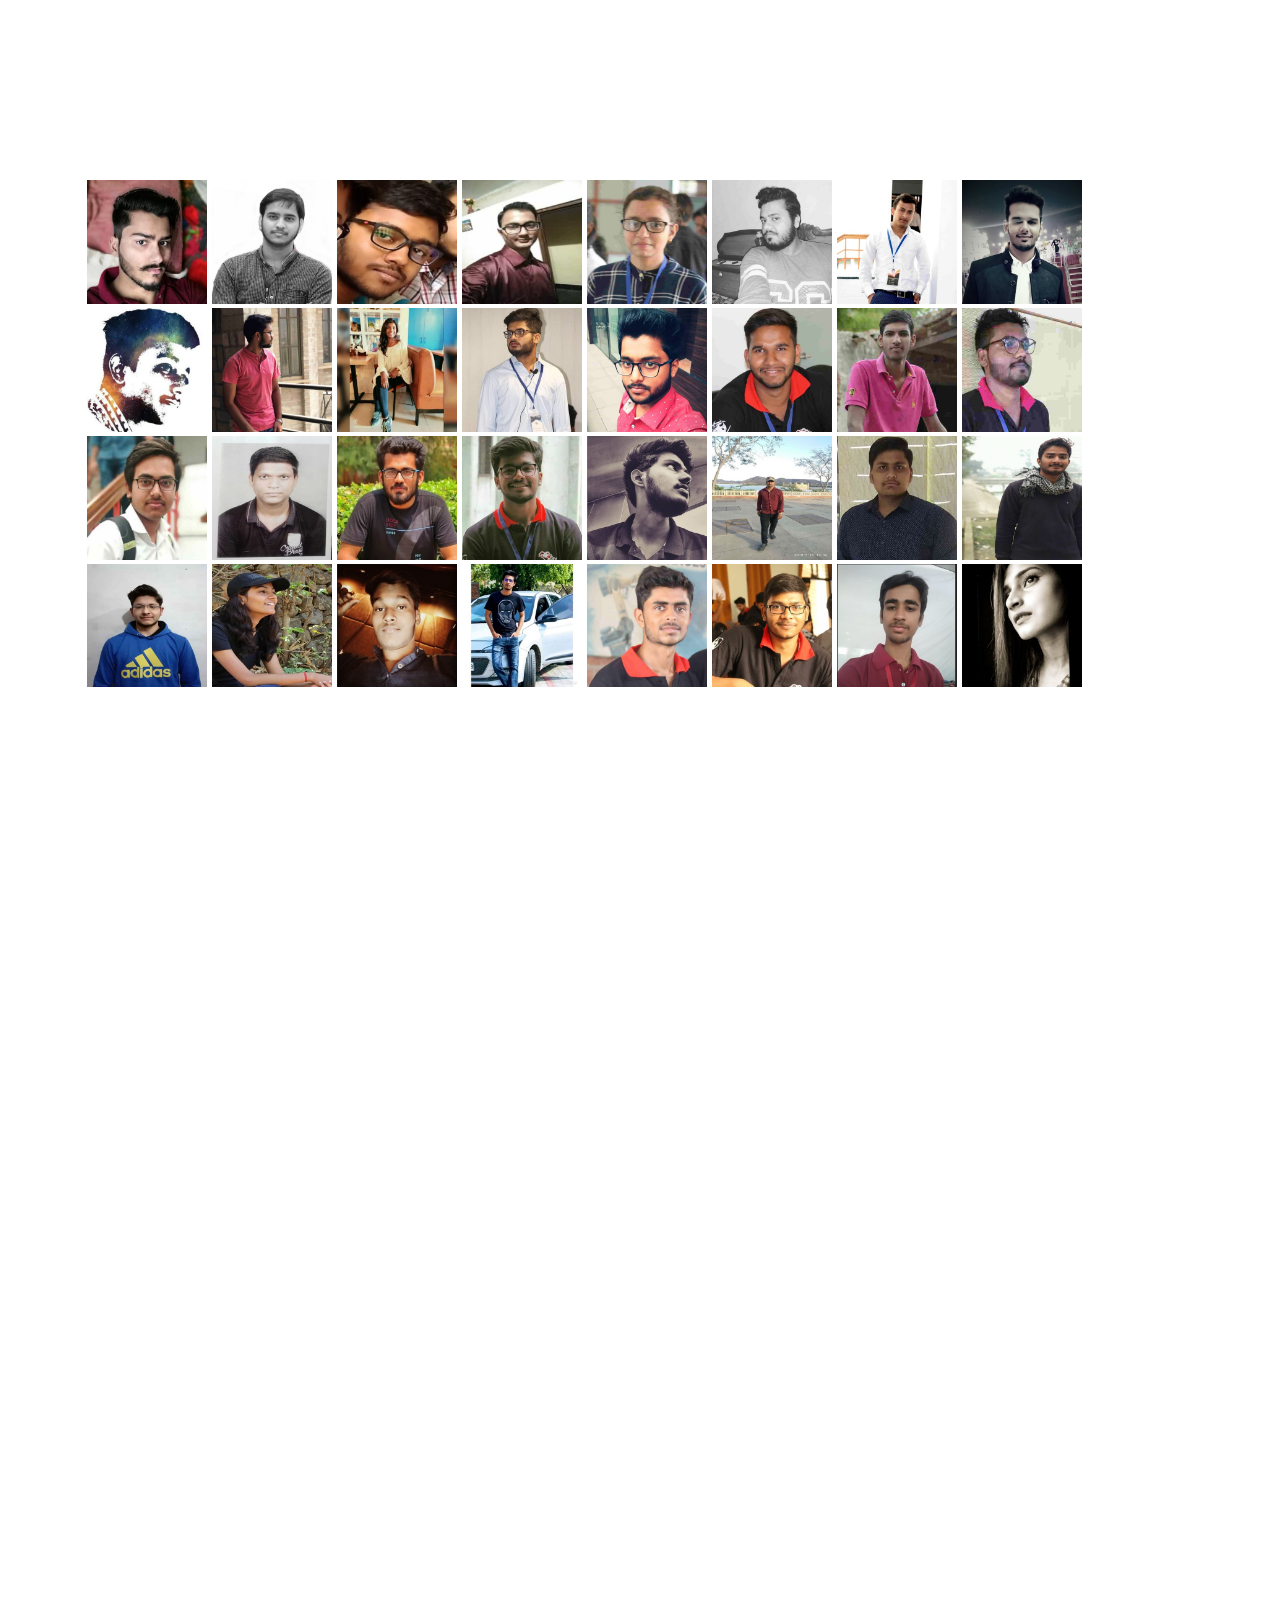
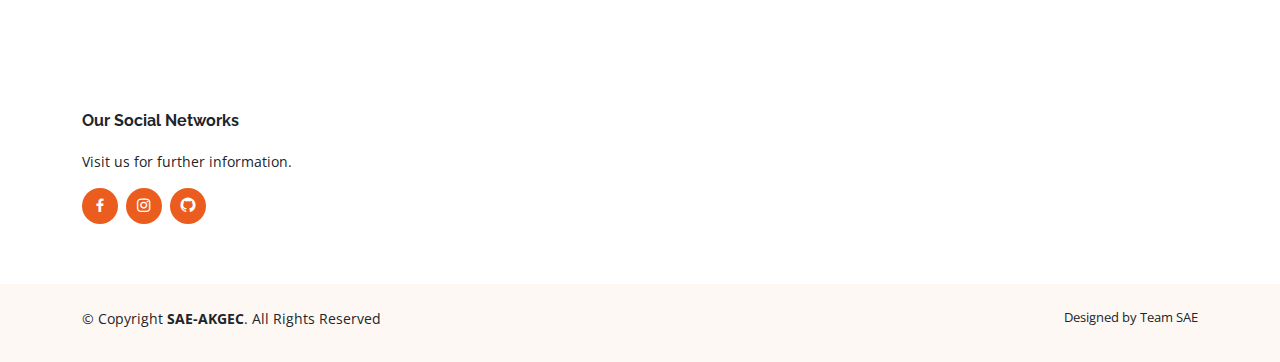
==== commit 65ae63a3: "second commit" ====
--- a/public/index.html
+++ b/public/index.html
@@ -47,7 +47,7 @@
           <li><a class="nav-link scrollto" href="#team">Team</a></li>
           <li><a class="nav-link scrollto" href="#alumni">Alumni</a></li>
           <li><a class="nav-link scrollto" href="#contact">Contact</a></li>
-          <li><a class="getstarted scrollto" href="#about">Get Started</a></li>
+          <li><a class="getstarted scrollto" href="#faq">FAQ</a></li>
          
         </ul>
         <i class="bi bi-list mobile-nav-toggle"></i>
@@ -61,14 +61,14 @@
     <div class="container">
       <div class="row gy-4">
         <div class="col-lg-6 order-2 order-lg-1 d-flex flex-column justify-content-center">
-          <h1>Setting The Global Standard In Automotive World</h1>
-          <h2>The Thing Motiviates Us Is A Very Common Form of Motivation And That Is With Other Folk Counting On Me, It's So Easy To Be Motivated.</h2>
+          <h1>SAE-AKGEC welcomes you to workshop <B style="color: #eb5d1e;">INNOVACION 2022</B></h1>
+          <h2>A workshop for Freshers, to pump start their zeal in Embedded Systems. Register and be a better version of yourself.</h2>
           <div>
-            <a href="reg.html" class="btn-get-started scrollto">Register here</a>
+            <a href="reg.html" class="btn-get-started scrollto">Register Here</a>
           </div>
         </div>
         <div class="col-lg-6 order-1 order-lg-2 hero-img">
-          <img src="assets/img/Group 1.svg" class="img-fluid animated" alt="">
+          <img src="assets/img/11.svg" class="img-fluid animated" alt="">
         </div>
       </div>
     </div>
@@ -119,7 +119,7 @@
         </div>
 
         <div class="row">
-          <div class="col-md-6 col-lg-3 d-flex align-items-stretch" data-aos="zoom-in" data-aos-delay="100">
+          <div class="col-md-6 col-lg-3 d-flex align-items-center" data-aos="zoom-in" data-aos-delay="400">
             <div class="icon-box">
               <div class="icon"><i class="bx bxl-dribbble"></i></div>
               <h4 class="title"><a href="">Supra</a></h4>
@@ -127,7 +127,7 @@
             </div>
           </div>
 
-          <div class="col-md-6 col-lg-3 d-flex align-items-stretch" data-aos="zoom-in" data-aos-delay="400">
+          <div class="col-md-6 col-lg-3 d-flex align-items-center" data-aos="zoom-in" data-aos-delay="400">
             <div class="icon-box">
               <div class="icon"><i class="bx bx-file"></i></div>
               <h4 class="title"><a href="">Efficycle</a></h4>
@@ -135,7 +135,7 @@
             </div>
           </div>
 
-          <div class="col-md-6 col-lg-3 d-flex align-items-stretch" data-aos="zoom-in" data-aos-delay="400">
+          <div class="col-md-6 col-lg-3 d-flex align-items-center" data-aos="zoom-in" data-aos-delay="400">
             <div class="icon-box">
               <div class="icon"><i class="bx bx-tachometer"></i></div>
               <h4 class="title"><a href="">E-Bike</a></h4>
@@ -143,6 +143,10 @@
             </div>
           </div>
           </div>
+
+          
+
+          
 
         </div>
 
--- a/public/assets/css/style.css
+++ b/public/assets/css/style.css
@@ -288,11 +288,12 @@
 #hero .btn-get-started {
   font-family: "Raleway", sans-serif;
   font-weight: 500;
-  font-size: 16px;
+  font-size: 35px;
+  
   letter-spacing: 1px;
   display: inline-block;
   padding: 8px 28px;
-  border-radius: 3px;
+  border-radius: 50px;
   transition: 0.5s;
   margin-top: 30px;
   color: #fff;
@@ -473,10 +474,8 @@
 
 .services .icon-box {
   padding: 30px;
-  position: relative;
   
   overflow: hidden;
-  
   background: #fff;
   box-shadow: 0 10px 29px 0 rgba(68, 88, 144, 0.1);
   transition: all 0.3s ease-in-out;
